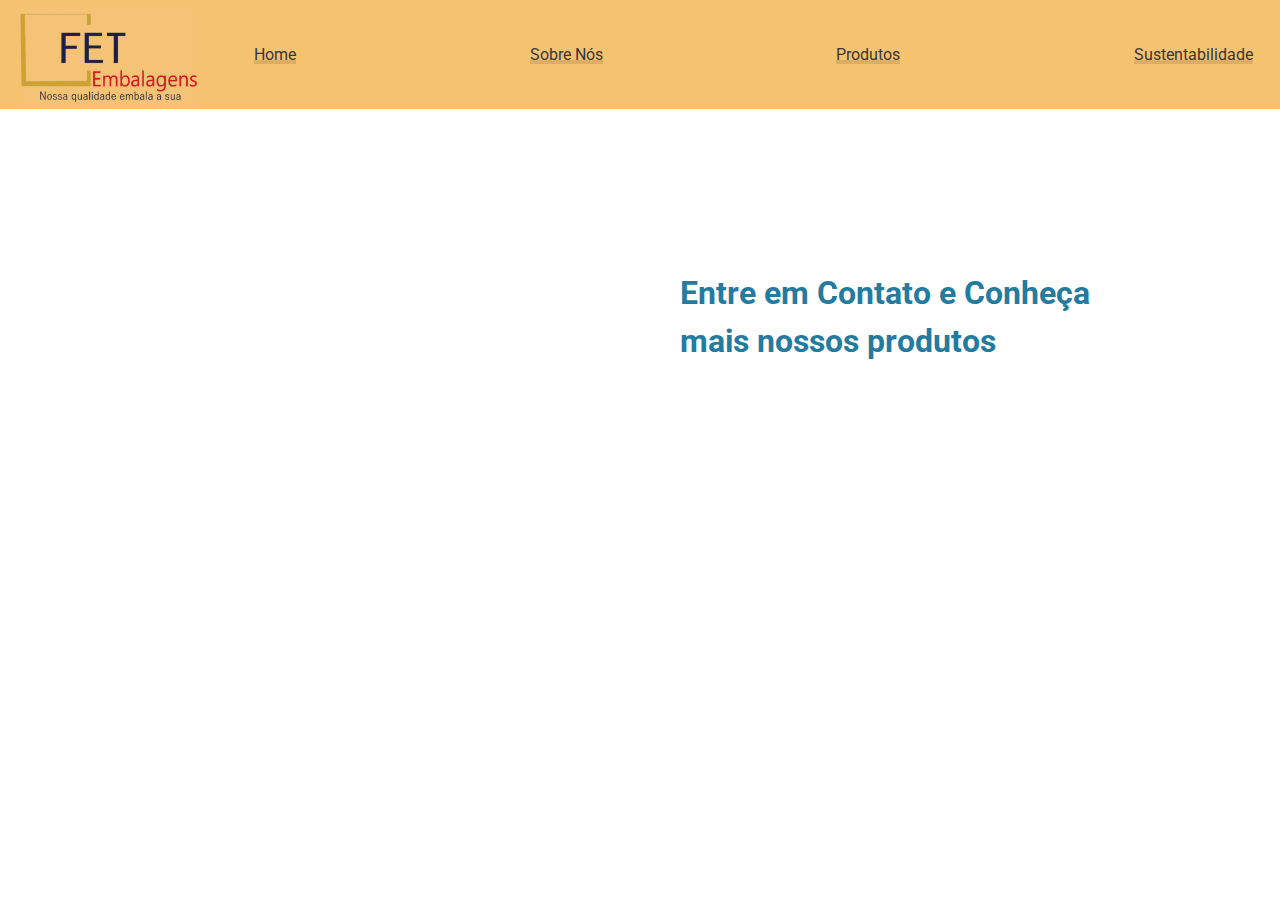
==== contato.html @ bc3cc4a3 "update pasta img" ====
<!DOCTYPE html>
<html lang="pt-br">

    <head>
        <meta charset="UTF-8">
        <meta http-equiv="X-UA-Compatible" content="IE=edge">
        <meta name="viewport" content="width=device-width, initial-scale=1.0">
        <title>Contato</title>
        <link rel="icon" type="svg" href="/public/fett.jpeg">
        <link rel="stylesheet" href="style.css">
    </head>

    <body>
        <header>
            <nav id="navegador">
                <section id="secao_certificacao">
                    <img id="nav_logo" src="/img/fett.jpeg" alt="fetEmbalagens">
                    <ul>
                        <li><a href="index.html">
                                Home
                            </a>
                        </li>
                        <li>
                            <a href="sobre.html">
                                Sobre Nós
                            </a>
                        </li>
                        <li>
                            <a href="produtos.html">
                                Produtos
                            </a>
                        </li>
                        <li>
                            <a href="sustentabilidade.html">
                                Sustentabilidade
                            </a>
                        </li>

                    </ul>
            </nav>
            </div>


        </header>
        </section>
        </header>
        <section id="secao_video_texto">
            <div id="secao_esquerda">
                <iframe width="560" height="315" src="https://www.youtube.com/embed/1GGAuvszCuw?start=7"
                    title="YouTube video player" frameborder="0"
                    allow="accelerometer; autoplay; clipboard-write; encrypted-media; gyroscope; picture-in-picture; web-share"
                    allowfullscreen></iframe>
            </div>
            <div id="secao_direita">
                <h4>Entre em Contato e Conheça mais nossos produtos </h4>
                <p>
                </p>
                <p>
                </p>
            </div>
    </body>

</html>
---- style.css ----
@import url("https://fonts.googleapis.com/css2?family=Roboto:ital,wght@0,100;0,400;0,500;0,700;0,900;1,400&display=swap");

body {
  margin: 0px; /*margem externa */
  padding: 0px; /*margem interna */
  font-family: "Roboto", sans-serif;
}
header {
  width: 100%;
  height: 30%;
  margin-bottom: 50px;
}
#menu {
  padding: 60px;
  padding-bottom: 0px;
}

#titulo {
  color: white;
  padding-left: 170px;
  padding-top: 50px;
  width: 530px;
}

header h1 {
  font-size: 40px;
  font-weight: bold;
}
header h4 {
  font-size: 20px;
  font-weight: 400;
  line-height: 150%;
}

/* cabeçalho */
.header {
  height: 617px;
  position: relative;
  overflow: hidden; /* impede que as imagens vazem para fora do cabeçalho */
}

/* carrossel */
.slideshow-container {
  width: 100%;
  height: 70%;
}

/* imagens */
.mySlides {
  width: 100%;
  height: 100%;
}

/* botões de navegação */
.prev,
.next {
  position: absolute;
  top: 50%;
  z-index: 1;
  padding: 16px;
  width: auto;
  margin-top: -22px;
  color: white;
  font-weight: bold;
  font-size: 30px;
  transition: 0.6s ease;
  border-radius: 0 3px 3px 0;
  user-select: none;
  cursor: pointer;
}

.next {
  right: 0;
  border-radius: 3px 0 0 3px;
}

.prev:hover,
.next:hover {
  background-color: rgba(0, 0, 0, 0.8);
}

/* efeito de fade */
.fade {
  animation-name: fade;
  animation-duration: 1.5s;
}

@keyframes fade {
  from {
    opacity: 0.4;
  }
  to {
    opacity: 1;
  }
}

/* responsividade */
@media screen and (max-width: 768px) {
  .header {
    height: 250px;
  }

  .prev,
  .next {
    font-size: 20px;
    margin-top: -18px;
    padding: 10px;
  }
}

/* lista da seção de certificação   */

#secao_certificacao {
  background: #f5c270;
  display: flex;
  width: 100%;
}

#nav_logo {
  width: 222px;
  height: 100px;
  padding-right: 90px;
  padding-top: 8px;
  padding-left: 20px;
}

#secao_certificacao ul {
  margin: 0px;
  padding: 27px;
  margin-left: 10px;
  height: 55px;
  display: flex;
  width: 100%;
  justify-content: space-evenly;
  align-items: center;
  list-style: none;
}
#secao_certificacao ul li {
  display: flex;
  transition: background-color 0.2s ease, transform 0.2s ease;
  box-shadow: inset 0px -4px 0px 0px rgba(0, 0, 0, 0.1);
  align-items: center;
  color: #323247;
}
#secao_certificacao ul li span {
  color: #323247;
  text-decoration: none;
  margin: 0px 10px;
}
#secao_certificacao a {
  text-decoration: none;
  color: #383838;
}
#secao_certificacao li:hover {
  background-color: #e5e5e5;
  transform: translateY(-2px);
  box-shadow: inset 0px -6px 0px 0px rgba(0, 0, 0, 0.1);
}

#secao_certificacaoli:active {
  transform: translateY(0px);
  box-shadow: inset 0px -2px 0px 0px rgba(0, 0, 0, 0.1);
}
#img_carrossel {
  width: 60%;
  right: 100px;
}

@media screen and (max-width: 1440px) {
  #secao_certificacao {
    justify-content: center;
  }

  #nav_logo {
    padding-right: 20px;
  }

  #secao_certificacao ul {
    justify-content: space-between;
  }

  #secao_certificacao li span {
    margin: 0px 5px;
  }
}

@media screen and (max-width: 760px) {
  #secao_certificacao {
    flex-direction: column;
    align-items: center;
  }

  #nav_logo {
    width: 100%;
    max-width: 222px;
    padding: 10px;
    box-sizing: border-box;
  }

  #secao_certificacao ul {
    flex-wrap: wrap;
  }

  #secao_certificacao ul li {
    width: 50%;
    padding: 10px;
    box-sizing: border-box;
  }

  #secao_certificacao li span {
    margin: 0px 5px;
    font-size: 12px;
  }
}

/* seção de video e texto   */

#secao_video_texto {
  display: flex;
  align-items: center;
  justify-content: center;
}
#secao_esquerda {
  width: 50%;
  display: flex;
  justify-content: flex-end;
  padding-left: 10px;
}
#secao_direita {
  width: 50%;
  padding-left: 70px;
}
#secao_direita h4 {
  width: 75%;
  font-weight: bold;
  line-height: 150%;
  font-size: 32px;
  color: #247ba0;
}
#secao_direita p {
  width: 75%;
  color: #383838;
  line-height: 150%;
  text-align: justify;
}

/* seção alunos */

#alunos {
  background-color: #f5c270;
  text-align: center;
  padding-top: 20px;
  height: 300px;
}
#alunos h2 {
  color: white;
}
#card_group {
  display: flex;
  align-items: center;
  justify-content: space-around;
}
.card {
  display: flex;
  align-items: center;
  justify-content: space-around;
  background-color: #ffffff;
  width: 400px;
  margin: 20px;
  font-size: 12px;
  border-radius: 15px;
}

.card img {
  margin: 20px;
  width: 80px;
  height: 80px;
}
.card_body {
  padding: 15px;
  text-align: left;
}
.nome_aluno {
  font-weight: bold;
}
/* seção Footer */
footer {
  background-color: #eaece5;
  height: 150px;
  text-align: center;
}
footer h2 {
  margin: 0px;
  padding: 30px;
}
footer button {
  background-color: #f5c270;
  height: 50px;
  width: 200px;
  color: white;
  font-size: 12px;

  border-radius: 8px;
  border: 0px;

  cursor: pointer;
}

@media screen and (max-width: 760px) {
  #secao_video_texto {
    flex-direction: column;
    align-items: center;
    justify-content: center;
    padding: 0 20px; /* Adicionado espaço nas laterais */
  }

  #secao_esquerda {
    width: 100%;
    display: flex;
    justify-content: center;
    padding-left: 0;
  }

  #secao_direita {
    width: 100%;
    padding-left: 0;
  }

  #secao_direita h4,
  #secao_direita p {
    width: 100%;
  }

  #alunos {
    height: auto;
  }

  #card_group {
    flex-direction: column;
    align-items: center;
  }

  .card {
    width: 80%;
  }

  .card img {
    margin: 10px;
    width: 40px; /* Diminuído o tamanho dos ícones */
    height: 40px; /* Diminuído o tamanho dos ícones */
  }

  footer {
    height: auto;
    padding-bottom: 10px;
  }
}
/* sustentabilidade */
.animate {
  opacity: 0;
  transition: opacity 1s;
}

/* Animação em JavaScript */
.fade-in {
  animation: fadeInAnimation ease 3s forwards;
}

@keyframes fadeInAnimation {
  0% {
    opacity: 0;
  }
  100% {
    opacity: 1;
  }
}
/* produtos */
#produtos_texto {
  display: grid;
  grid-template-columns: repeat(3, 1fr);
  grid-template-rows: repeat(2, 1fr);
  grid-gap: 70px;
  justify-content: space-evenly;
  padding: 30px 30px;
  max-width: 1440px;
  margin: 0 auto;
}
.carde {
  width: 190px;
  height: 254px;
  border-radius: 30px;
  background: #eeebeb;
}
.carde :hover {
  box-shadow: 15px 15px 30px rgb(236, 235, 232),
    -15px -15px 30px rgb(241, 240, 238);
}
#carde_img {
  width: 180px;
  height: 244px;
  border-radius: 30px;
}
button {
  background-color: #ffffff;
  border: 1px solid rgb(209, 213, 219);
  border-radius: 0.5rem;
  color: #111827;
  font-family: ui-sans-serif, system-ui, -apple-system, system-ui, "Segoe UI",
    Roboto, "Helvetica Neue", Arial, "Noto Sans", sans-serif,
    "Apple Color Emoji", "Segoe UI Emoji", "Segoe UI Symbol", "Noto Color Emoji";
  font-size: 0.875rem;
  font-weight: 600;
  line-height: 1.25rem;
  padding: 0.75rem 1rem;
  text-align: center;
  -webkit-box-shadow: 0 1px 2px 0 rgba(0, 0, 0, 0.05);
  box-shadow: 0 1px 2px 0 rgba(0, 0, 0, 0.05);
  cursor: pointer;
  -moz-user-select: none;
  -ms-user-select: none;
  user-select: none;
  -webkit-user-select: none;
  -ms-touch-action: manipulation;
  touch-action: manipulation;
}

button:hover {
  background-color: #f9fafb;
}

button:focus {
  outline: 2px solid rgba(0, 0, 0, 0.1);
  outline-offset: 2px;
}

button:focus-visible {
  -webkit-box-shadow: none;
  box-shadow: none;
}
@media screen and (max-width: 768px) {
  #produtos_texto {
    display: flex;
    flex-direction: column;
    align-items: center;
  }
  #carde_img {
    width: calc(100% - 20px);
  }
  .carde {
    width: calc(100% - 20px);
  }
}
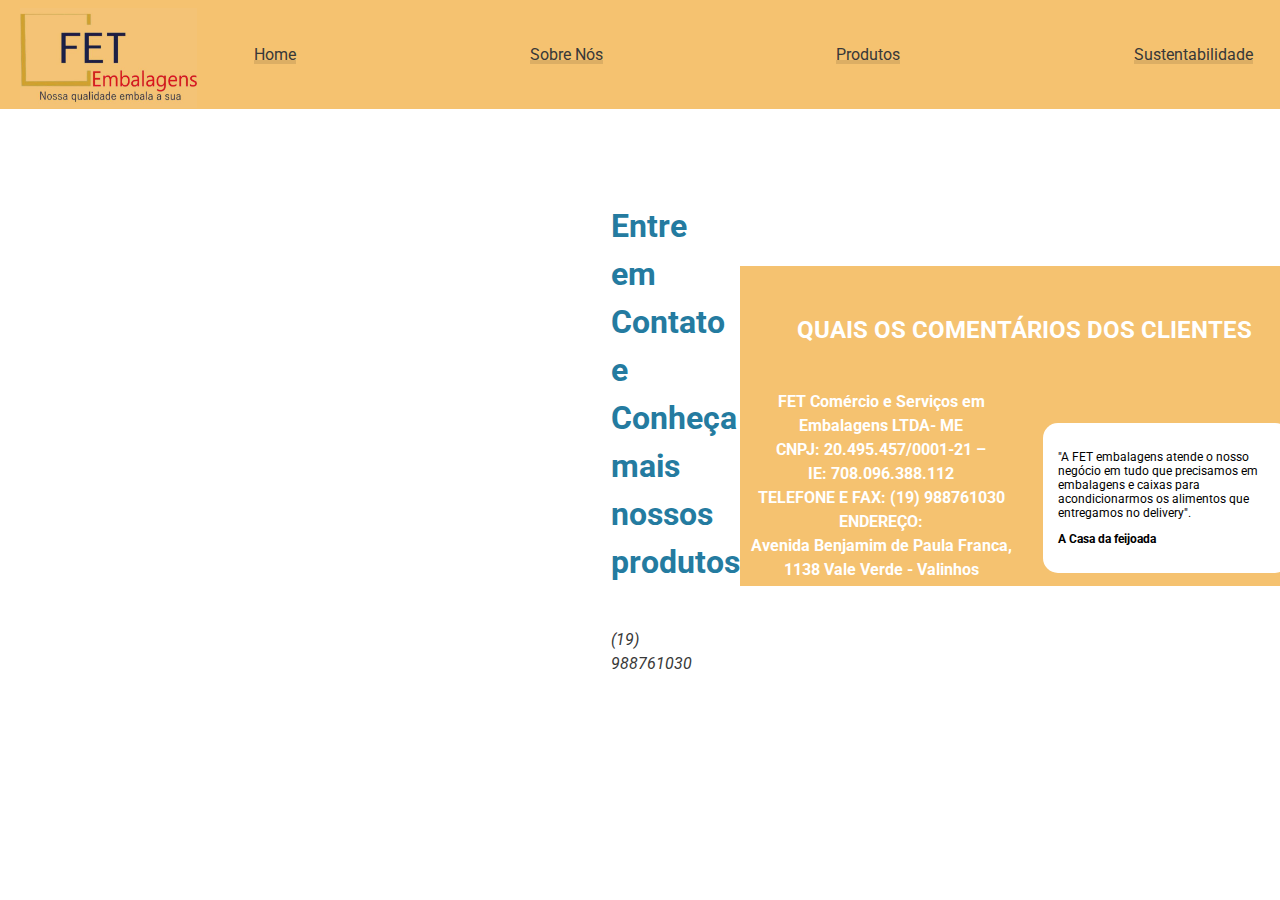
==== commit 87878f39: "update document contato, sobre, produtos" ====
--- a/contato.html
+++ b/contato.html
@@ -54,10 +54,34 @@
             <div id="secao_direita">
                 <h4>Entre em Contato e Conheça mais nossos produtos </h4>
                 <p>
+                    <i src="/img/whatsapp.svg">(19) 988761030 </i>
                 </p>
                 <p>
                 </p>
             </div>
+            <footer id="alunos">
+                <h2>QUAIS OS COMENTÁRIOS DOS CLIENTES</h2>
+                <div id="card_group">
+                    <p style="font-weight: bold; color: white; line-height: 150%;">
+                        FET Comércio e Serviços em Embalagens LTDA- ME<br>
+                        CNPJ: 20.495.457/0001-21 – <br>
+                        IE: 708.096.388.112<br>
+                        TELEFONE E FAX: (19) 988761030<br>
+                        ENDEREÇO:<br>
+                        Avenida Benjamim de Paula Franca, 1138 Vale Verde - Valinhos<br>
+                        tiago@fet.ind.br
+                    </p>
+
+                    <div class="card">
+                        <div class="card_body">
+                            <p>"A FET embalagens atende o nosso negócio em tudo que precisamos
+                                em embalagens e caixas para acondicionarmos os alimentos
+                                que entregamos no delivery".</p>
+                            <p class="nome_aluno">A Casa da feijoada</p>
+                        </div>
+                    </div>
+                </div>
+            </footer>
     </body>
 
 </html>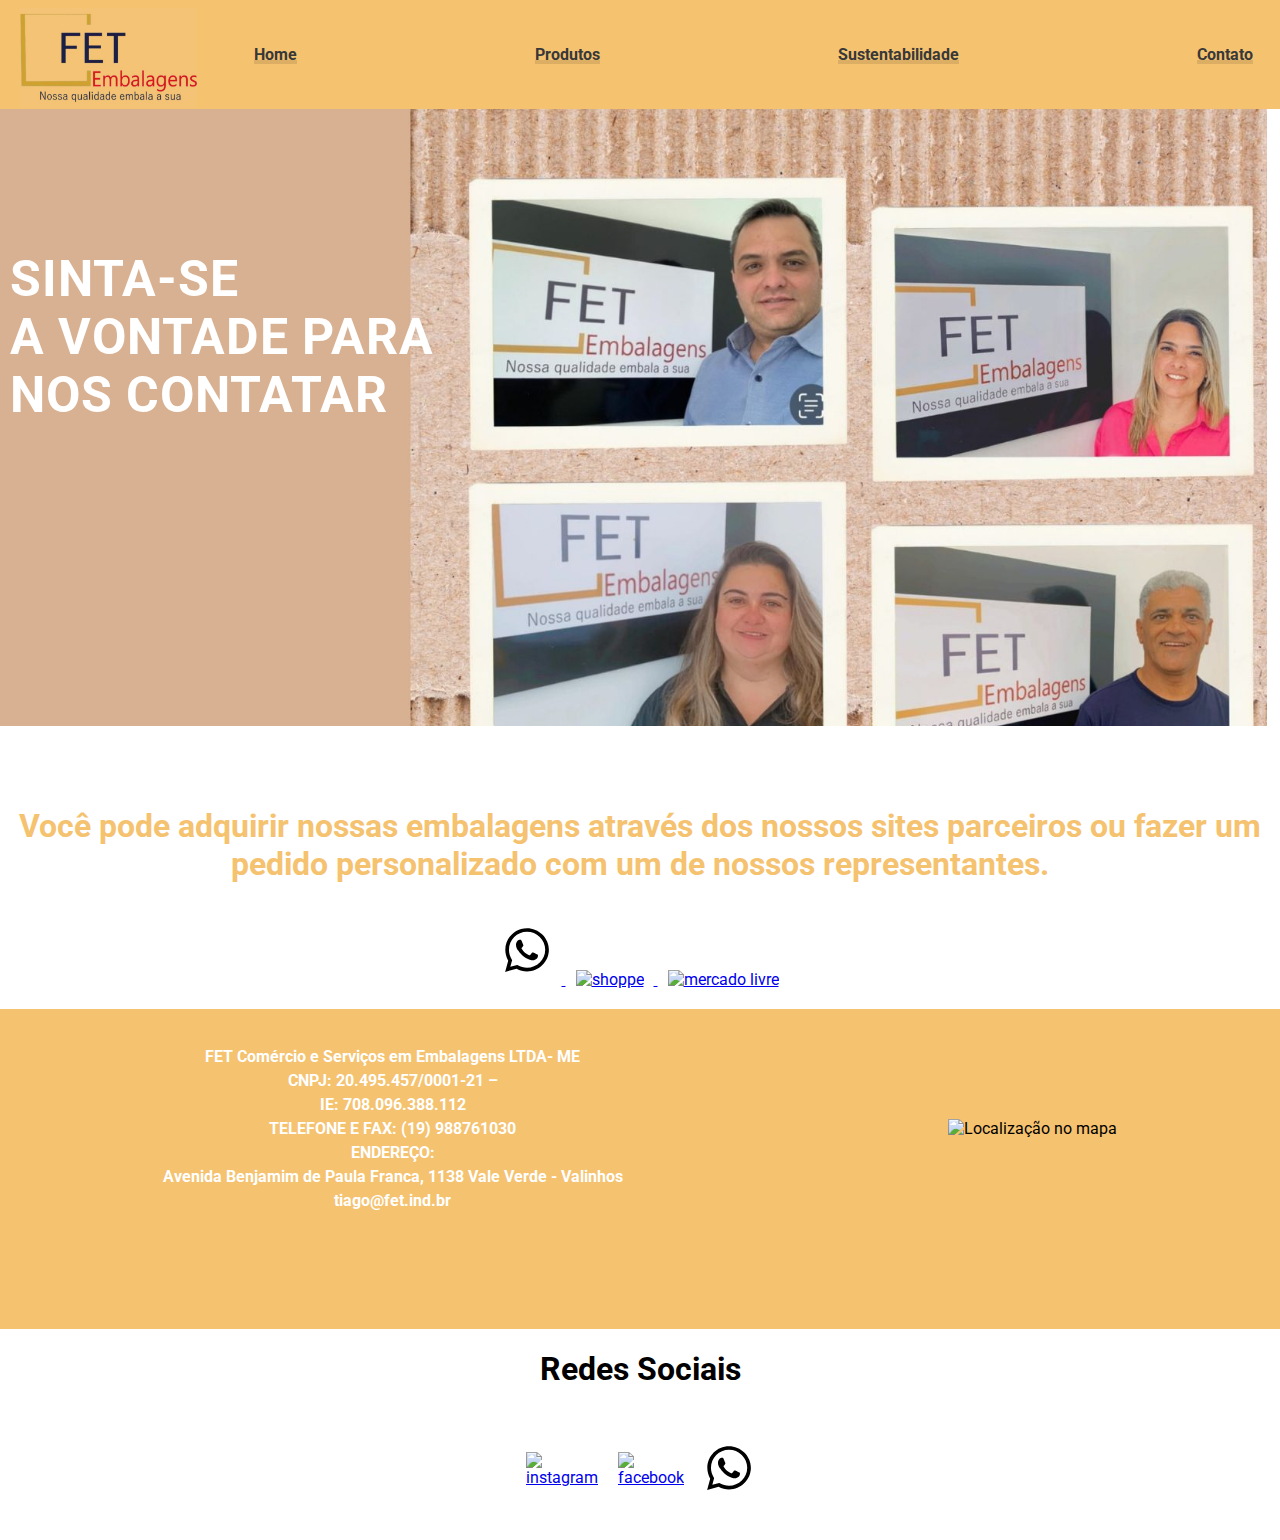
==== commit 714c2739: "update contato and sobre add seo" ====
--- a/contato.html
+++ b/contato.html
@@ -5,24 +5,23 @@
         <meta charset="UTF-8">
         <meta http-equiv="X-UA-Compatible" content="IE=edge">
         <meta name="viewport" content="width=device-width, initial-scale=1.0">
+        <meta name="description"
+            content="A Loja Online oferece embalagens de papelão para ecommerce, incluindo embalagens para delivery e caixas de papelão para envio de produtos. Nossas embalagens são ideais para proteger seus produtos durante o transporte. Confira nossa seleção de embalagens de papelão para ecommerce, incluindo embalagens para vinho e embalagens personalizadas para sua loja online." />
         <title>Contato</title>
-        <link rel="icon" type="svg" href="/public/fett.jpeg">
+        <link rel="icon" type="svg" href="/img/fett.jpeg">
         <link rel="stylesheet" href="style.css">
     </head>
 
     <body>
         <header>
             <nav id="navegador">
+
                 <section id="secao_certificacao">
+
                     <img id="nav_logo" src="/img/fett.jpeg" alt="fetEmbalagens">
                     <ul>
                         <li><a href="index.html">
                                 Home
-                            </a>
-                        </li>
-                        <li>
-                            <a href="sobre.html">
-                                Sobre Nós
                             </a>
                         </li>
                         <li>
@@ -36,31 +35,50 @@
                             </a>
                         </li>
 
+                        <li>
+                            <a href="contato.html">
+                                Contato
+                            </a>
+                        </li>
                     </ul>
             </nav>
             </div>
 
-
+            <div class="header">
+                <div class="slideshow-container">
+                    <div class="mySlides fade">
+                        <img src="/img/fet13.jpg" alt="fábrica de embalagens" style="width:100%" class="img_carrossel">
+                        <h1 class="carousel-title-contact">
+                            Sinta-se<br>
+                            a vontade para nos Contatar
+                        </h1>
+                    </div>
+                </div>
+            </div>
         </header>
+        <section class="section_index">
+            <div class="section_index">
+                <h1 id="atendimentos">Você pode adquirir nossas embalagens através dos nossos sites parceiros ou fazer
+                    um pedido
+                    personalizado com um de
+                    nossos representantes. </h1>
+            </div>
+            <div>
+                <a href="https://api.whatsapp.com/send?phone=5519988761030" target="_blank">
+                    <img src="/img/whatsapp.svg" class="img_footer" alt="WhatsApp">
+                </a>
+                <a href="http://shopee.com.br/fet_embalagens?categoryId=100638&entryPoint=ShopByPDP&itemId=17700425292"
+                    target="_blank">
+                    <img src="/img/shoppe.svg" class="img_footer" alt="shoppe">
+                </a>
+                <a href="https://produto.mercadolivre.com.br/MLB-2221424197-100-caixas-de-papelo-12x12x35-ideal-para-garrafas-_JM"
+                    target="_blank">
+                    <img src="/img/mercadolivre.png" class="img_footer" alt="mercado livre">
+                </a>
+            </div>
         </section>
-        </header>
-        <section id="secao_video_texto">
-            <div id="secao_esquerda">
-                <iframe width="560" height="315" src="https://www.youtube.com/embed/1GGAuvszCuw?start=7"
-                    title="YouTube video player" frameborder="0"
-                    allow="accelerometer; autoplay; clipboard-write; encrypted-media; gyroscope; picture-in-picture; web-share"
-                    allowfullscreen></iframe>
-            </div>
-            <div id="secao_direita">
-                <h4>Entre em Contato e Conheça mais nossos produtos </h4>
-                <p>
-                    <i src="/img/whatsapp.svg">(19) 988761030 </i>
-                </p>
-                <p>
-                </p>
-            </div>
-            <footer id="alunos">
-                <h2>QUAIS OS COMENTÁRIOS DOS CLIENTES</h2>
+        <section>
+            <div id="alunos">
                 <div id="card_group">
                     <p style="font-weight: bold; color: white; line-height: 150%;">
                         FET Comércio e Serviços em Embalagens LTDA- ME<br>
@@ -72,16 +90,30 @@
                         tiago@fet.ind.br
                     </p>
 
-                    <div class="card">
-                        <div class="card_body">
-                            <p>"A FET embalagens atende o nosso negócio em tudo que precisamos
-                                em embalagens e caixas para acondicionarmos os alimentos
-                                que entregamos no delivery".</p>
-                            <p class="nome_aluno">A Casa da feijoada</p>
-                        </div>
+                    <div>
+                        <img class="map-image" src="/img//mapa.jpeg" alt="Localização no mapa"
+                            onclick="openMapLocation()">
                     </div>
                 </div>
-            </footer>
+            </div>
+        </section>
+
+
+        <footer>
+            <h1 id="footer_h1">Redes Sociais</h1>
+            <div id="footer">
+                <a href="https://instagram.com/fet__embalagens?igshid=MzRlODBiNWFlZA==">
+                    <img src="/img/instagram.svg" class="img_footer" alt="instagram">
+                </a>
+                <a href="https://www.facebook.com/tiago.pelegrine.16?mibextid=ZbWKwL">
+                    <img src="/img/facebook.svg" class="img_footer" alt="facebook">
+                </a>
+                <a href="https://api.whatsapp.com/send?phone=5519988761030" target="_blank">
+                    <img src="/img/whatsapp.svg" class="img_footer" alt="WhatsApp">
+                </a>
+            </div>
+        </footer>
+
     </body>
 
 </html>--- a/style.css
+++ b/style.css
@@ -36,27 +36,61 @@
 .header {
   height: 617px;
   position: relative;
-  overflow: hidden; /* impede que as imagens vazem para fora do cabeçalho */
+  overflow: hidden;
 }
 
 /* carrossel */
 .slideshow-container {
-  width: 100%;
+  width: 99%;
   height: 70%;
+  position: relative; /* adicionando position: relative; */
+}
+
+/* h1 */
+.carousel-title {
+  width: 70%; /* ocupando 40% do carrossel */
+  position: absolute;
+  top: 50%;
+  left: 0;
+  transform: translateY(-50%);
+  padding: 26px;
+  font-weight: bold; /* adicionando negrito */
+  text-transform: uppercase; /* alterando para maiúsculas */
+  letter-spacing: 1px; /* aumentando o espaçamento entre as letras */
+  text-align: start;
+  color: white;
+  font-size: 50px;
+  z-index: 2; /* colocando o h1 acima das imagens (z-index maior) */
+}
+.carousel-title-contact {
+  width: 35%; /* ocupando 40% do carrossel */
+  position: absolute;
+  top: 50%;
+  left: 0;
+  transform: translateY(-50%);
+  padding: 10px;
+  font-weight: bold; /* adicionando negrito */
+  text-transform: uppercase; /* alterando para maiúsculas */
+  letter-spacing: 1px; /* aumentando o espaçamento entre as letras */
+  text-align: start;
+  color: white;
+  font-size: 50px;
+  z-index: 2; /* colocando o h1 acima das imagens (z-index maior) */
 }
 
 /* imagens */
 .mySlides {
   width: 100%;
-  height: 100%;
-}
-
+  height: 90%;
+  position: relative; /* adicionando position: relative; */
+  z-index: 1; /* definindo z-index das imagens (z-index menor) */
+}
 /* botões de navegação */
 .prev,
 .next {
   position: absolute;
   top: 50%;
-  z-index: 1;
+  z-index: 3; /* mantendo os botões acima do h1 */
   padding: 16px;
   width: auto;
   margin-top: -22px;
@@ -105,6 +139,9 @@
     font-size: 20px;
     margin-top: -18px;
     padding: 10px;
+  }
+  .carousel-title {
+    font-size: 20px; /* reduzindo o tamanho da fonte */
   }
 }
 
@@ -142,6 +179,7 @@
   align-items: center;
   color: #323247;
 }
+
 #secao_certificacao ul li span {
   color: #323247;
   text-decoration: none;
@@ -150,6 +188,7 @@
 #secao_certificacao a {
   text-decoration: none;
   color: #383838;
+  font-weight: bold;
 }
 #secao_certificacao li:hover {
   background-color: #e5e5e5;
@@ -220,22 +259,35 @@
   align-items: center;
   justify-content: center;
 }
+
 #secao_esquerda {
   width: 50%;
   display: flex;
   justify-content: flex-end;
   padding-left: 10px;
 }
+
 #secao_direita {
   width: 50%;
   padding-left: 70px;
 }
+
 #secao_direita h4 {
   width: 75%;
   font-weight: bold;
   line-height: 150%;
   font-size: 32px;
   color: #247ba0;
+}
+.title-sobre {
+  text-align: end !important;
+  font-weight: bold;
+  cursor: pointer;
+}
+.title-sobre:hover {
+  color: #f5c270;
+  text-decoration: underline;
+  text-underline-offset: 2px black;
 }
 #secao_direita p {
   width: 75%;
@@ -243,8 +295,84 @@
   line-height: 150%;
   text-align: justify;
 }
-
-/* seção alunos */
+.caminhão_image {
+  width: 461px;
+  height: 438px;
+}
+.cor_sobre_nos {
+  background-color: #f5c270 !important;
+}
+
+/* parte de produtos no index */
+
+.section_index {
+  display: flex;
+  flex-direction: column;
+  margin: 10px auto;
+  text-align: center;
+}
+
+.h1_prod {
+  font-weight: bold;
+}
+
+.p_prod {
+  margin-bottom: 20px;
+  letter-spacing: 0.5px;
+  font-weight: 400;
+}
+
+.all_cards_index {
+  display: flex;
+  flex-wrap: wrap;
+  justify-content: space-around;
+  padding: 29px;
+  max-width: 1440px;
+  margin: 0 auto;
+}
+
+.card_index {
+  flex: 0 1 calc(33.33% - 20px);
+  height: 100%;
+  margin-bottom: 30px;
+  background-color: #fcfcfc;
+  padding-top: 15px;
+}
+
+.h2_prod {
+  font-size: 20px;
+  font-weight: bold;
+  color: #f5c270;
+  margin-bottom: 5px;
+}
+
+.img_prod {
+  width: 307px;
+  height: 213px;
+}
+
+.button {
+  display: inline-block;
+  padding: 8px 16px;
+  background-color: #f5c270;
+  color: rgb(10, 10, 10);
+  text-decoration: none;
+  border-radius: 4px;
+  font-weight: bold;
+}
+
+@media screen and (max-width: 768px) {
+  .all_cards_index {
+    flex-direction: column;
+    align-items: center;
+  }
+
+  .card_index {
+    width: calc(100% - 20px);
+  }
+}
+
+/* seção clientes */
 
 #alunos {
   background-color: #f5c270;
@@ -283,26 +411,40 @@
 .nome_aluno {
   font-weight: bold;
 }
-/* seção Footer */
-footer {
-  background-color: #eaece5;
+
+.conheça {
+  background-color: white;
   height: 150px;
   text-align: center;
-}
-footer h2 {
-  margin: 0px;
+  margin: 0 auto;
+  max-width: 1440px;
+  padding: 20px;
+}
+
+.conheça_h2 {
+  margin: 0;
   padding: 30px;
 }
-footer button {
+
+.conheça_button {
   background-color: #f5c270;
   height: 50px;
   width: 200px;
   color: white;
   font-size: 12px;
-
   border-radius: 8px;
-  border: 0px;
-
+  border: 0;
+  cursor: pointer;
+}
+
+@media screen and (max-width: 1440px) {
+  .conheça {
+    width: 100%;
+  }
+}
+.map-image {
+  width: 360px;
+  height: 225px;
   cursor: pointer;
 }
 
@@ -349,12 +491,8 @@
     width: 40px; /* Diminuído o tamanho dos ícones */
     height: 40px; /* Diminuído o tamanho dos ícones */
   }
-
-  footer {
-    height: auto;
-    padding-bottom: 10px;
-  }
-}
+}
+
 /* sustentabilidade */
 .animate {
   opacity: 0;
@@ -378,12 +516,12 @@
 #produtos_texto {
   display: grid;
   grid-template-columns: repeat(3, 1fr);
-  grid-template-rows: repeat(2, 1fr);
   grid-gap: 70px;
   justify-content: space-evenly;
-  padding: 30px 30px;
+  padding: 30px 20px 30px 91px;
   max-width: 1440px;
   margin: 0 auto;
+  background: #f5c270;
 }
 .carde {
   width: 190px;
@@ -399,6 +537,9 @@
   width: 180px;
   height: 244px;
   border-radius: 30px;
+}
+#atendimentos {
+  color: #f5c270;
 }
 button {
   background-color: #ffffff;
@@ -437,6 +578,82 @@
   -webkit-box-shadow: none;
   box-shadow: none;
 }
+.form-container {
+  max-width: 400px;
+  margin: 0 auto;
+}
+
+#inputs_section {
+  background-image: url("/img/fet12.jpeg");
+  background-size: cover;
+  background-position: center;
+  background-color: rgba(4, 4, 7, 0.9);
+}
+
+.content {
+  background-color: #ffffff;
+  opacity: 0.9;
+  padding: 20px;
+}
+
+.form-group {
+  margin-bottom: 20px;
+}
+
+.form-group label {
+  display: block;
+  font-weight: bold;
+}
+
+.form-group input[type="text"],
+.form-group input[type="email"],
+.form-group textarea {
+  width: 100%;
+  padding: 5px;
+  border-radius: 5px;
+  border: 1px solid #cecbcb;
+}
+
+.form-group textarea {
+  height: 100px;
+}
+
+::placeholder {
+  font-family: sans-serif;
+  font-weight: bold;
+  color: #f5c270;
+  padding: 3px 5px;
+}
+
+.submit-btn {
+  background-color: #323247;
+  color: white;
+  font-weight: bold;
+  padding: 10px 20px;
+  border: none;
+  cursor: pointer;
+  width: 100%;
+  margin-bottom: 10px;
+}
+/* sustentabilidade */
+#sustentabilidade {
+  background-image: url("/img/reciclagem.jpg");
+  background-size: cover;
+  background-position: center;
+  background-color: rgba(4, 4, 7, 0.9);
+  background-size: 104% 98%;
+}
+
+@media only screen and (max-width: 600px) {
+  .form-container {
+    max-width: 100%;
+    padding: 0 10px;
+  }
+
+  .submit-btn {
+    width: 100%;
+  }
+}
 @media screen and (max-width: 768px) {
   #produtos_texto {
     display: flex;
@@ -450,3 +667,52 @@
     width: calc(100% - 20px);
   }
 }
+/* seção Footer */
+footer {
+  display: flex;
+  flex-direction: column;
+  justify-content: space-between;
+  text-align: center;
+  align-items: center;
+}
+
+#footer {
+  display: flex;
+  justify-content: center;
+  align-items: center;
+  margin: 10px;
+  background-color: white;
+  max-width: 150px;
+  height: 100px;
+  text-align: center;
+  padding-bottom: 10px;
+}
+
+#footer_h1 {
+  padding: 0 10px;
+}
+
+.img_footer {
+  width: 50px;
+  height: 50px;
+  padding: 10px;
+  cursor: pointer;
+}
+
+@media only screen and (max-width: 600px) {
+  #footer {
+    flex-direction: row;
+    max-width: 100%;
+    height: auto;
+    flex-wrap: wrap;
+  }
+
+  #footer_h1 {
+    padding: 0;
+    margin-bottom: 10px;
+  }
+
+  .img_footer {
+    margin-right: 10px;
+  }
+}
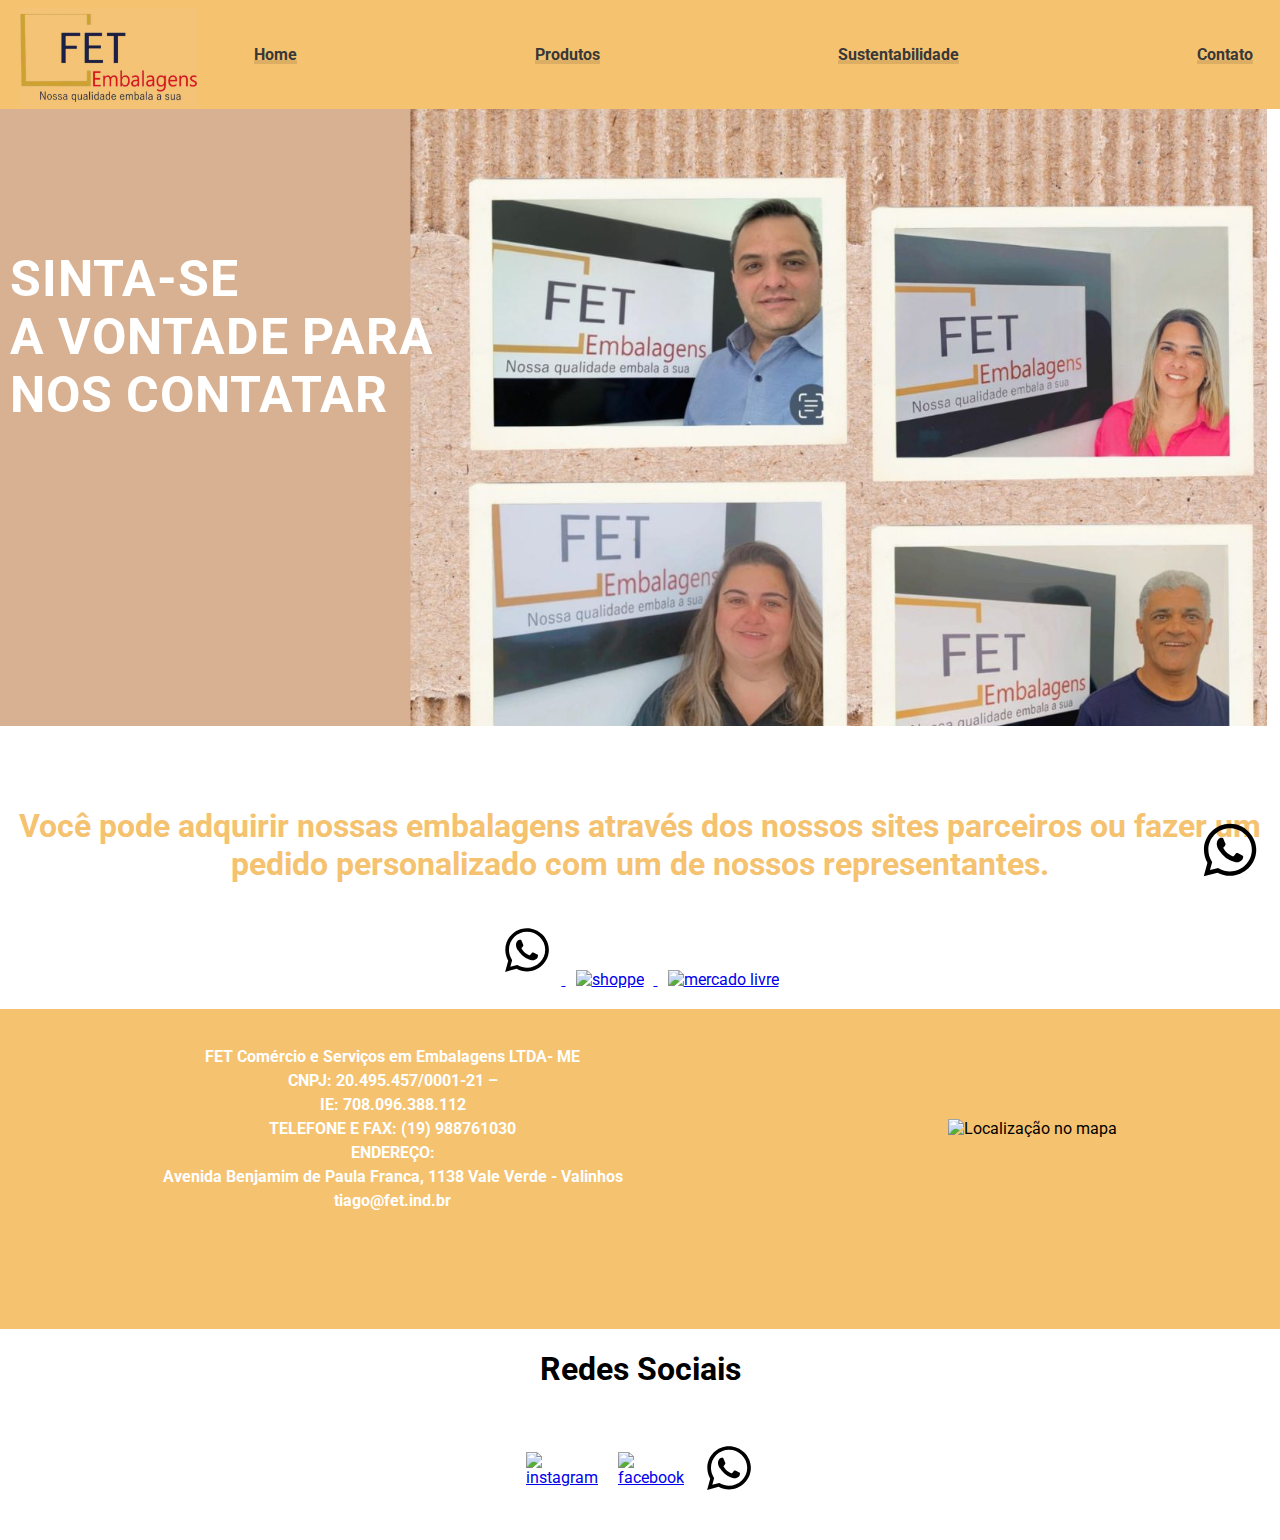
==== commit 9bdecd07: "update add icon whatsapp" ====
--- a/contato.html
+++ b/contato.html
@@ -5,8 +5,7 @@
         <meta charset="UTF-8">
         <meta http-equiv="X-UA-Compatible" content="IE=edge">
         <meta name="viewport" content="width=device-width, initial-scale=1.0">
-        <meta name="description"
-            content="A Loja Online oferece embalagens de papelão para ecommerce, incluindo embalagens para delivery e caixas de papelão para envio de produtos. Nossas embalagens são ideais para proteger seus produtos durante o transporte. Confira nossa seleção de embalagens de papelão para ecommerce, incluindo embalagens para vinho e embalagens personalizadas para sua loja online." />
+
         <title>Contato</title>
         <link rel="icon" type="svg" href="/img/fett.jpeg">
         <link rel="stylesheet" href="style.css">
@@ -76,6 +75,10 @@
                     <img src="/img/mercadolivre.png" class="img_footer" alt="mercado livre">
                 </a>
             </div>
+            <a href="https://api.whatsapp.com/send?phone=5519988761030" target="_blank">
+                <img src="/img/whatsapp.svg" alt="WhatsApp"
+                    style="position: fixed; bottom: 20px; right: 20px; width: 60px; height: 60px;">
+            </a>
         </section>
         <section>
             <div id="alunos">
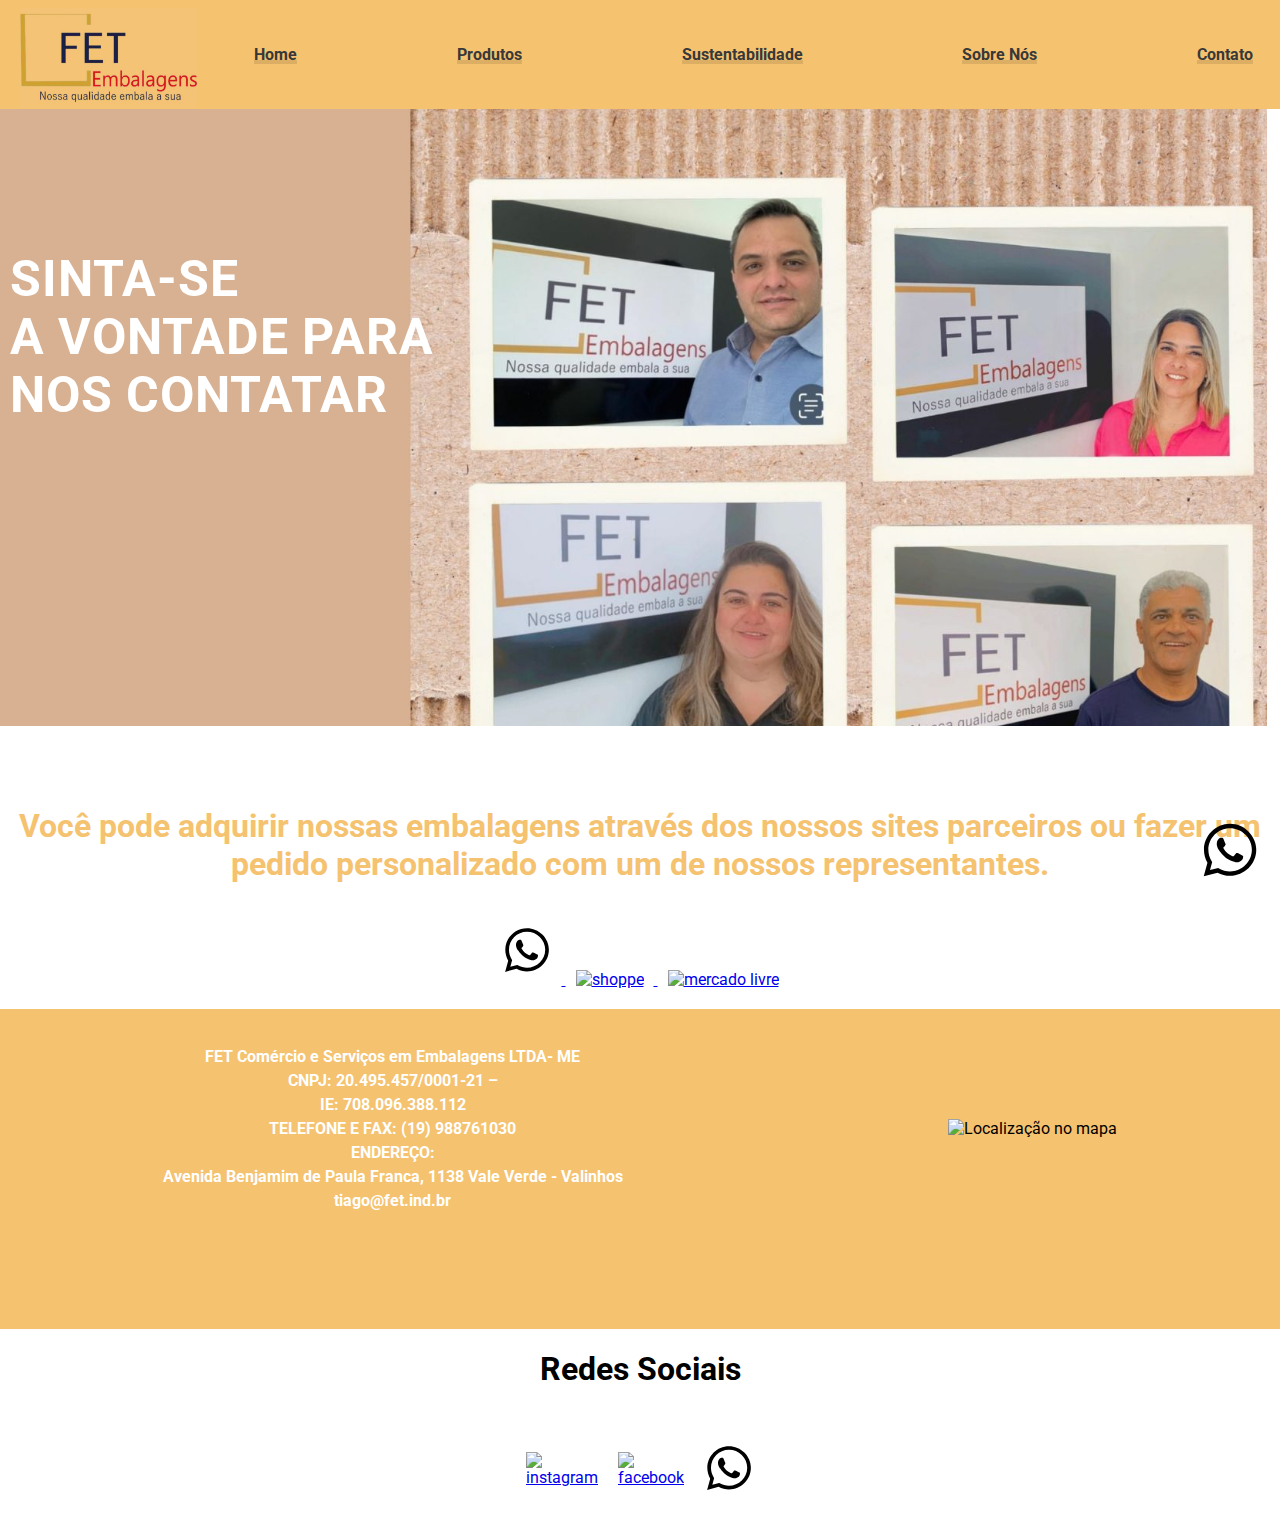
==== commit 49702a07: "update all" ====
--- a/contato.html
+++ b/contato.html
@@ -5,7 +5,6 @@
         <meta charset="UTF-8">
         <meta http-equiv="X-UA-Compatible" content="IE=edge">
         <meta name="viewport" content="width=device-width, initial-scale=1.0">
-
         <title>Contato</title>
         <link rel="icon" type="svg" href="/img/fett.jpeg">
         <link rel="stylesheet" href="style.css">
@@ -23,17 +22,14 @@
                                 Home
                             </a>
                         </li>
-                        <li>
-                            <a href="produtos.html">
-                                Produtos
-                            </a>
+                        <li><a href="produtos.html"> Produtos</a>
                         </li>
                         <li>
                             <a href="sustentabilidade.html">
                                 Sustentabilidade
                             </a>
                         </li>
-
+                        <li><a href="sobre.html">Sobre Nós</a></li>
                         <li>
                             <a href="contato.html">
                                 Contato
@@ -116,7 +112,6 @@
                 </a>
             </div>
         </footer>
-
     </body>
 
 </html>--- a/style.css
+++ b/style.css
@@ -280,7 +280,6 @@
   color: #247ba0;
 }
 .title-sobre {
-  text-align: end !important;
   font-weight: bold;
   cursor: pointer;
 }
@@ -298,6 +297,7 @@
 .caminhão_image {
   width: 461px;
   height: 438px;
+  padding-right: 70px;
 }
 .cor_sobre_nos {
   background-color: #f5c270 !important;
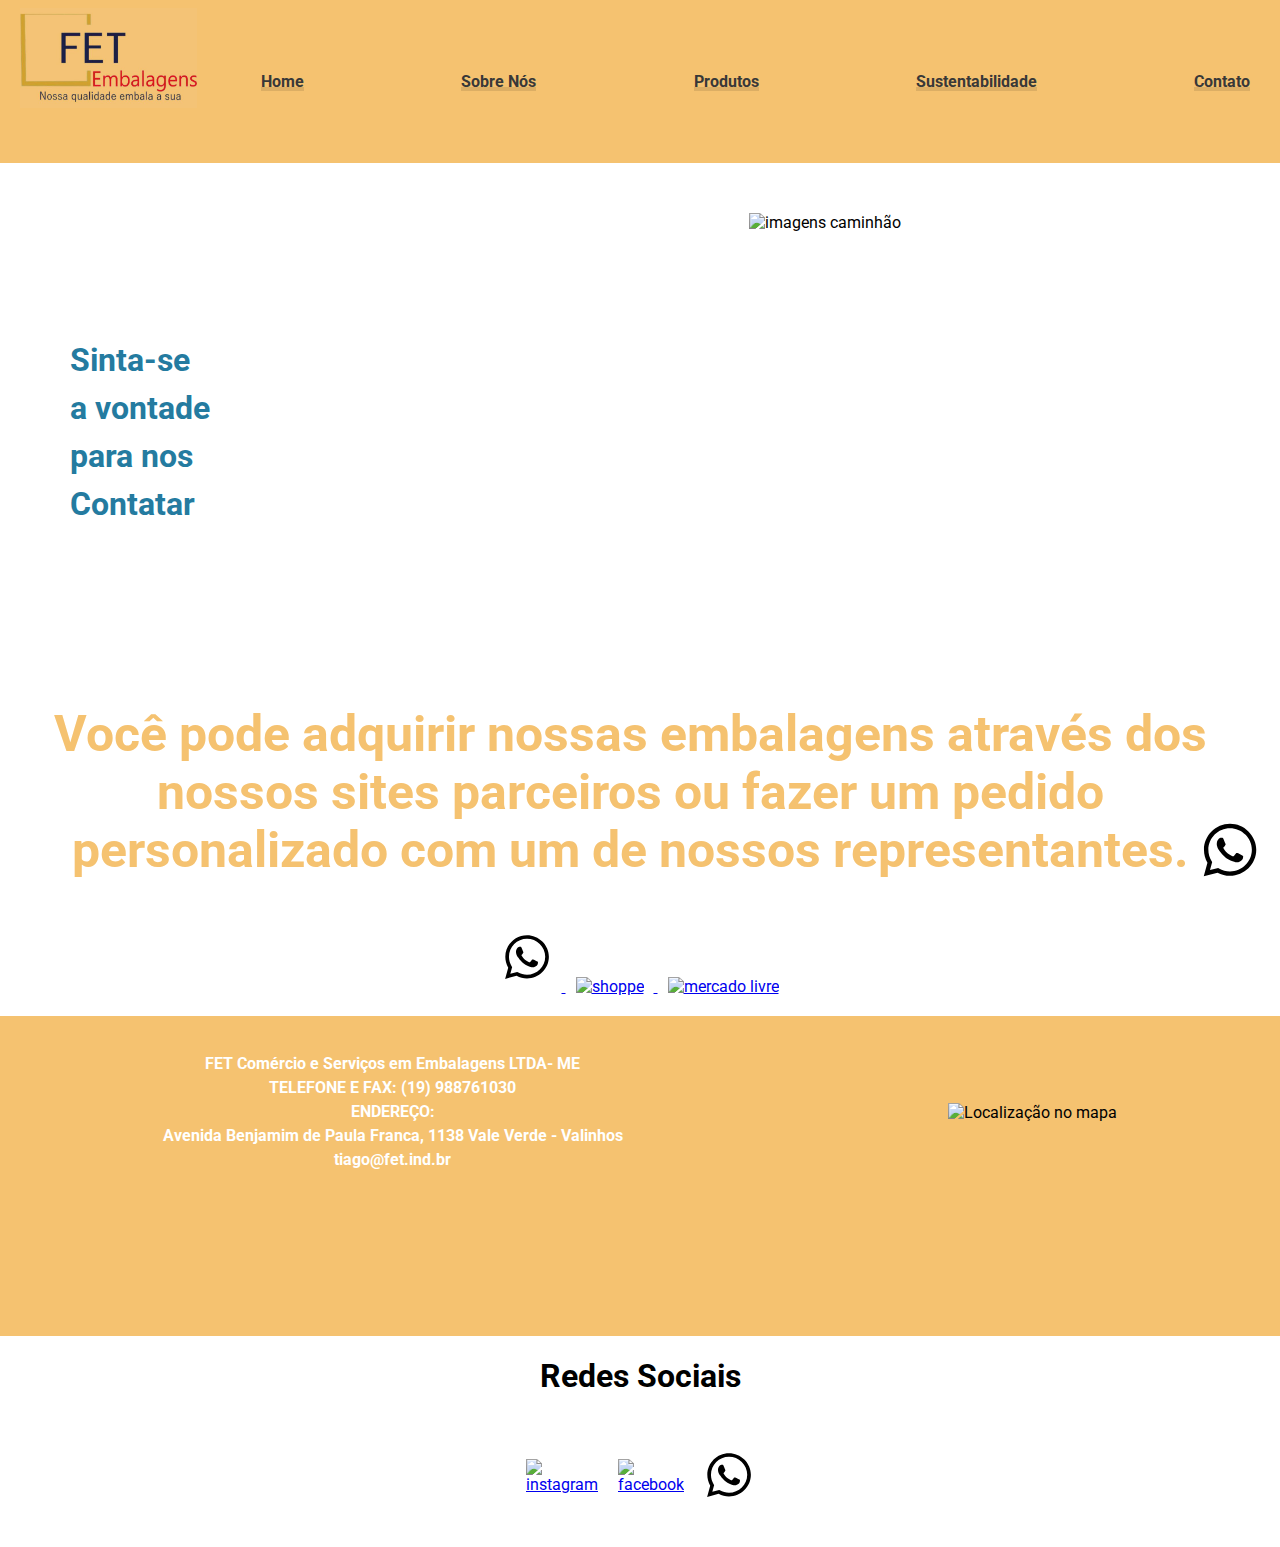
==== commit 430df91e: "uodate contatos" ====
--- a/contato.html
+++ b/contato.html
@@ -18,42 +18,34 @@
 
                     <img id="nav_logo" src="/img/fett.jpeg" alt="fetEmbalagens">
                     <ul>
-                        <li><a href="index.html">
-                                Home
-                            </a>
-                        </li>
-                        <li><a href="produtos.html"> Produtos</a>
-                        </li>
-                        <li>
-                            <a href="sustentabilidade.html">
-                                Sustentabilidade
-                            </a>
-                        </li>
+                        <li><a href="index.html">Home</a></li>
                         <li><a href="sobre.html">Sobre Nós</a></li>
-                        <li>
-                            <a href="contato.html">
-                                Contato
-                            </a>
-                        </li>
+                        <li><a href="produtos.html">Produtos</a></li>
+                        <li><a href="sustentabilidade.html">Sustentabilidade</a></li>
+                        <li><a href="contato.html">Contato</a></li>
                     </ul>
-            </nav>
+        </header>
+        <section id="secao_video_texto">
+            <div id="secao_direita">
+
+                </a>
+                <h4> Sinta-se<br>
+                    a vontade<br>
+                    para nos <br>
+                    Contatar </h4>
+
             </div>
-
-            <div class="header">
-                <div class="slideshow-container">
-                    <div class="mySlides fade">
-                        <img src="/img/fet13.jpg" alt="fábrica de embalagens" style="width:100%" class="img_carrossel">
-                        <h1 class="carousel-title-contact">
-                            Sinta-se<br>
-                            a vontade para nos Contatar
-                        </h1>
-                    </div>
-                </div>
+            <div id="secao_esquerda">
+                <img src="/img/fet18.jpeg" class="caminhão_image" alt="imagens caminhão">
             </div>
-        </header>
+            </div>
+        </section>
         <section class="section_index">
             <div class="section_index">
-                <h1 id="atendimentos">Você pode adquirir nossas embalagens através dos nossos sites parceiros ou fazer
+                <h1 id="atendimentos"
+                    style="font-size: 50px; padding-right: 20px; @media screen {font-size: 20px; text-align: center;}">
+                    Você pode adquirir nossas embalagens
+                    através dos nossos sites parceiros ou fazer
                     um pedido
                     personalizado com um de
                     nossos representantes. </h1>
@@ -81,8 +73,6 @@
                 <div id="card_group">
                     <p style="font-weight: bold; color: white; line-height: 150%;">
                         FET Comércio e Serviços em Embalagens LTDA- ME<br>
-                        CNPJ: 20.495.457/0001-21 – <br>
-                        IE: 708.096.388.112<br>
                         TELEFONE E FAX: (19) 988761030<br>
                         ENDEREÇO:<br>
                         Avenida Benjamim de Paula Franca, 1138 Vale Verde - Valinhos<br>
--- a/style.css
+++ b/style.css
@@ -33,6 +33,15 @@
 }
 
 /* cabeçalho */
+.headerr {
+  padding-left: 29px;
+  margin-left: 117px;
+  height: 376px;
+  width: 62%;
+  position: relative;
+  overflow: hidden;
+}
+
 .header {
   height: 617px;
   position: relative;
@@ -163,9 +172,9 @@
 
 #secao_certificacao ul {
   margin: 0px;
-  padding: 27px;
-  margin-left: 10px;
-  height: 55px;
+  padding: 30px;
+  margin-left: 14px;
+  height: 103px;
   display: flex;
   width: 100%;
   justify-content: space-evenly;
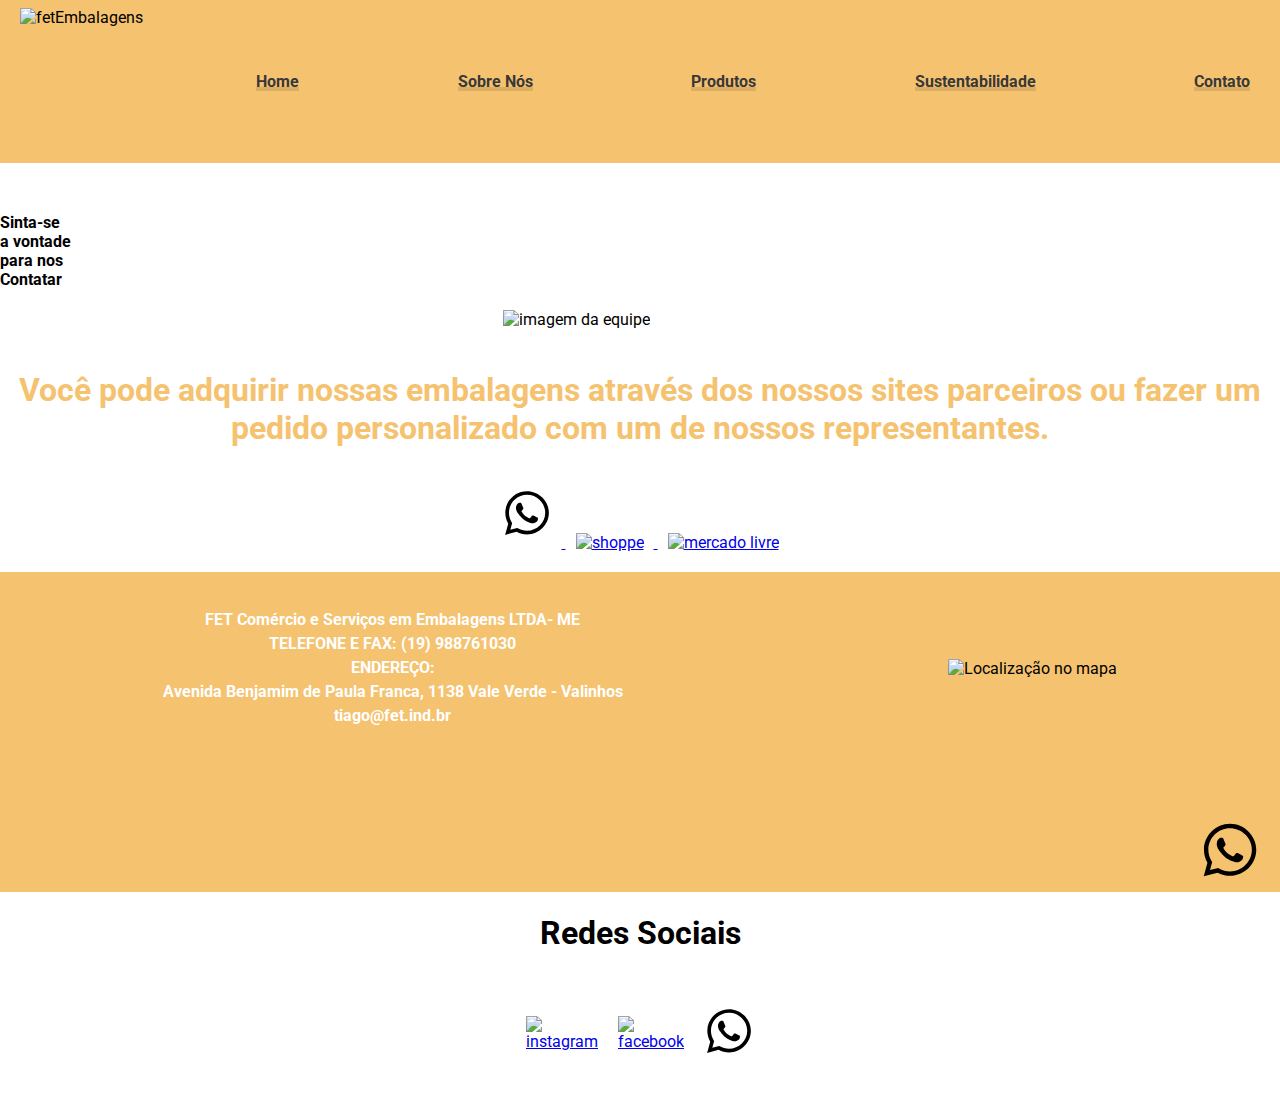
==== commit 55e20aa5: "update all" ====
--- a/contato.html
+++ b/contato.html
@@ -6,6 +6,8 @@
         <meta http-equiv="X-UA-Compatible" content="IE=edge">
         <meta name="viewport" content="width=device-width, initial-scale=1.0">
         <title>Contato</title>
+        <meta name="description"
+            content="A Empresa fet oferece uma variedade de embalagens e caixas de papelão para delivery, incluindo embalagem para marmitex, embalagem para marmita, embalagem para pizza e embalagem para garrafa. Nossas embalagens são feitas de papelão resistente, garantindo a segurança e a qualidade dos produtos durante o transporte. Entre em contato conosco para embalagens e caixas personalizadas para suas necessidades de delivery." />
         <link rel="icon" type="svg" href="/img/fett.jpeg">
         <link rel="stylesheet" href="style.css">
     </head>
@@ -16,7 +18,7 @@
 
                 <section id="secao_certificacao">
 
-                    <img id="nav_logo" src="/img/fett.jpeg" alt="fetEmbalagens">
+                    <img id="nav_logo" src="/img/fett.png" alt="fetEmbalagens">
                     <ul>
                         <li><a href="index.html">Home</a></li>
                         <li><a href="sobre.html">Sobre Nós</a></li>
@@ -25,25 +27,23 @@
                         <li><a href="contato.html">Contato</a></li>
                     </ul>
         </header>
-        <section id="secao_video_texto">
-            <div id="secao_direita">
-
-                </a>
-                <h4> Sinta-se<br>
+        <section id="secao_video_textoc">
+            <div id="secao_direita,my-heading">
+                <h4 id="my-heading">
+                    Sinta-se<br>
                     a vontade<br>
                     para nos <br>
                     Contatar </h4>
 
             </div>
             <div id="secao_esquerda">
-                <img src="/img/fet18.jpeg" class="caminhão_image" alt="imagens caminhão">
+                <img src="/img/fet18.jpeg" class="grupo_image" alt="imagem da equipe">
             </div>
             </div>
         </section>
         <section class="section_index">
             <div class="section_index">
-                <h1 id="atendimentos"
-                    style="font-size: 50px; padding-right: 20px; @media screen {font-size: 20px; text-align: center;}">
+                <h1 id="atendimentos">
                     Você pode adquirir nossas embalagens
                     através dos nossos sites parceiros ou fazer
                     um pedido
